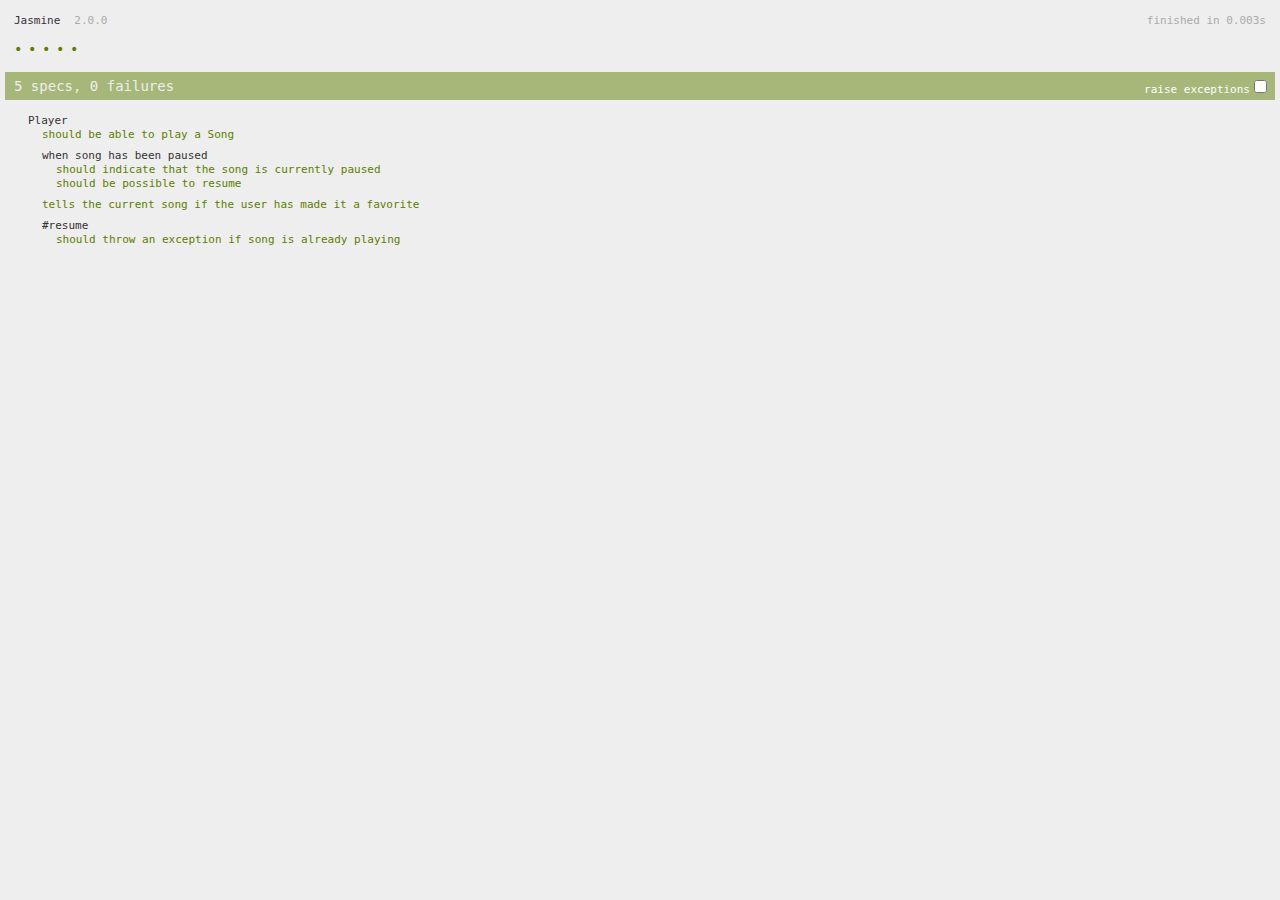
==== SpecRunner.html @ 06fa3139 "initial setup" ====
<!DOCTYPE HTML>
<html>
<head>
  <meta http-equiv="Content-Type" content="text/html; charset=UTF-8">
  <title>Jasmine Spec Runner v2.0.0</title>

  <link rel="shortcut icon" type="image/png" href="lib/jasmine-2.0.0/jasmine_favicon.png">
  <link rel="stylesheet" type="text/css" href="lib/jasmine-2.0.0/jasmine.css">

  <script type="text/javascript" src="lib/jasmine-2.0.0/jasmine.js"></script>
  <script type="text/javascript" src="lib/jasmine-2.0.0/jasmine-html.js"></script>
  <script type="text/javascript" src="lib/jasmine-2.0.0/boot.js"></script>

  <!-- include source files here... -->
  <script type="text/javascript" src="src/Player.js"></script>
  <script type="text/javascript" src="src/Song.js"></script>

  <!-- include spec files here... -->
  <script type="text/javascript" src="spec/SpecHelper.js"></script>
  <script type="text/javascript" src="spec/PlayerSpec.js"></script>

</head>

<body>
</body>
</html>
---- lib/jasmine-2.0.0/jasmine.css ----
body { background-color: #eeeeee; padding: 0; margin: 5px; overflow-y: scroll; }

.html-reporter { font-size: 11px; font-family: Monaco, "Lucida Console", monospace; line-height: 14px; color: #333333; }
.html-reporter a { text-decoration: none; }
.html-reporter a:hover { text-decoration: underline; }
.html-reporter p, .html-reporter h1, .html-reporter h2, .html-reporter h3, .html-reporter h4, .html-reporter h5, .html-reporter h6 { margin: 0; line-height: 14px; }
.html-reporter .banner, .html-reporter .symbol-summary, .html-reporter .summary, .html-reporter .result-message, .html-reporter .spec .description, .html-reporter .spec-detail .description, .html-reporter .alert .bar, .html-reporter .stack-trace { padding-left: 9px; padding-right: 9px; }
.html-reporter .banner .version { margin-left: 14px; }
.html-reporter #jasmine_content { position: fixed; right: 100%; }
.html-reporter .version { color: #aaaaaa; }
.html-reporter .banner { margin-top: 14px; }
.html-reporter .duration { color: #aaaaaa; float: right; }
.html-reporter .symbol-summary { overflow: hidden; *zoom: 1; margin: 14px 0; }
.html-reporter .symbol-summary li { display: inline-block; height: 8px; width: 14px; font-size: 16px; }
.html-reporter .symbol-summary li.passed { font-size: 14px; }
.html-reporter .symbol-summary li.passed:before { color: #5e7d00; content: "\02022"; }
.html-reporter .symbol-summary li.failed { line-height: 9px; }
.html-reporter .symbol-summary li.failed:before { color: #b03911; content: "x"; font-weight: bold; margin-left: -1px; }
.html-reporter .symbol-summary li.disabled { font-size: 14px; }
.html-reporter .symbol-summary li.disabled:before { color: #bababa; content: "\02022"; }
.html-reporter .symbol-summary li.pending { line-height: 17px; }
.html-reporter .symbol-summary li.pending:before { color: #ba9d37; content: "*"; }
.html-reporter .exceptions { color: #fff; float: right; margin-top: 5px; margin-right: 5px; }
.html-reporter .bar { line-height: 28px; font-size: 14px; display: block; color: #eee; }
.html-reporter .bar.failed { background-color: #b03911; }
.html-reporter .bar.passed { background-color: #a6b779; }
.html-reporter .bar.skipped { background-color: #bababa; }
.html-reporter .bar.menu { background-color: #fff; color: #aaaaaa; }
.html-reporter .bar.menu a { color: #333333; }
.html-reporter .bar a { color: white; }
.html-reporter.spec-list .bar.menu.failure-list, .html-reporter.spec-list .results .failures { display: none; }
.html-reporter.failure-list .bar.menu.spec-list, .html-reporter.failure-list .summary { display: none; }
.html-reporter .running-alert { background-color: #666666; }
.html-reporter .results { margin-top: 14px; }
.html-reporter.showDetails .summaryMenuItem { font-weight: normal; text-decoration: inherit; }
.html-reporter.showDetails .summaryMenuItem:hover { text-decoration: underline; }
.html-reporter.showDetails .detailsMenuItem { font-weight: bold; text-decoration: underline; }
.html-reporter.showDetails .summary { display: none; }
.html-reporter.showDetails #details { display: block; }
.html-reporter .summaryMenuItem { font-weight: bold; text-decoration: underline; }
.html-reporter .summary { margin-top: 14px; }
.html-reporter .summary ul { list-style-type: none; margin-left: 14px; padding-top: 0; padding-left: 0; }
.html-reporter .summary ul.suite { margin-top: 7px; margin-bottom: 7px; }
.html-reporter .summary li.passed a { color: #5e7d00; }
.html-reporter .summary li.failed a { color: #b03911; }
.html-reporter .summary li.pending a { color: #ba9d37; }
.html-reporter .description + .suite { margin-top: 0; }
.html-reporter .suite { margin-top: 14px; }
.html-reporter .suite a { color: #333333; }
.html-reporter .failures .spec-detail { margin-bottom: 28px; }
.html-reporter .failures .spec-detail .description { background-color: #b03911; }
.html-reporter .failures .spec-detail .description a { color: white; }
.html-reporter .result-message { padding-top: 14px; color: #333333; white-space: pre; }
.html-reporter .result-message span.result { display: block; }
.html-reporter .stack-trace { margin: 5px 0 0 0; max-height: 224px; overflow: auto; line-height: 18px; color: #666666; border: 1px solid #ddd; background: white; white-space: pre; }
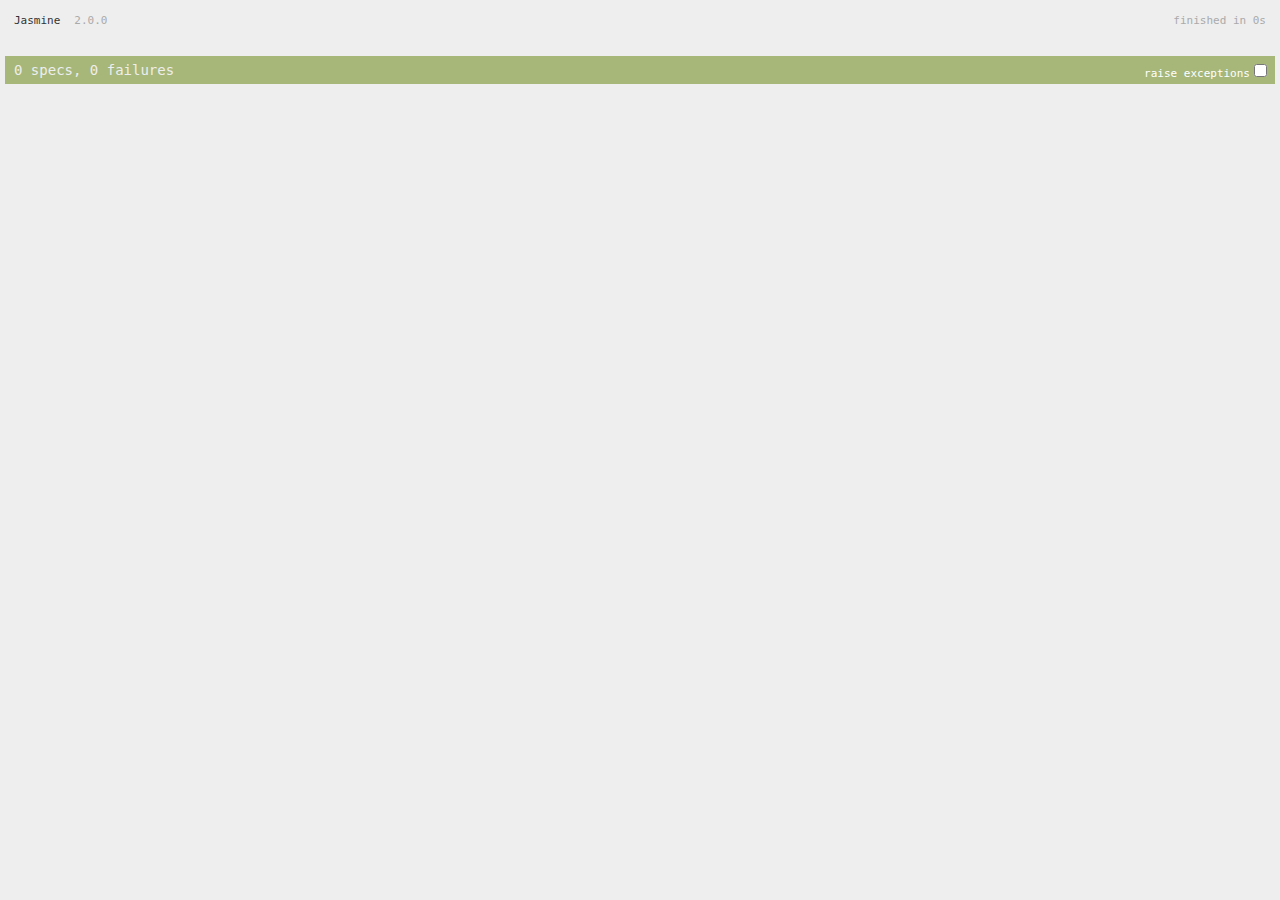
==== commit f1f40b1d: "setup html for boards" ====
--- a/SpecRunner.html
+++ b/SpecRunner.html
@@ -12,12 +12,12 @@
   <script type="text/javascript" src="lib/jasmine-2.0.0/boot.js"></script>
 
   <!-- include source files here... -->
-  <script type="text/javascript" src="src/Player.js"></script>
-  <script type="text/javascript" src="src/Song.js"></script>
+  <script type="text/javascript" src="js/view.js"></script>
+  <script type="text/javascript" src="js/model.js"></script>
+  <script type="text/javascript" src="js/controller.js"></script>
 
   <!-- include spec files here... -->
   <script type="text/javascript" src="spec/SpecHelper.js"></script>
-  <script type="text/javascript" src="spec/PlayerSpec.js"></script>
 
 </head>
 
